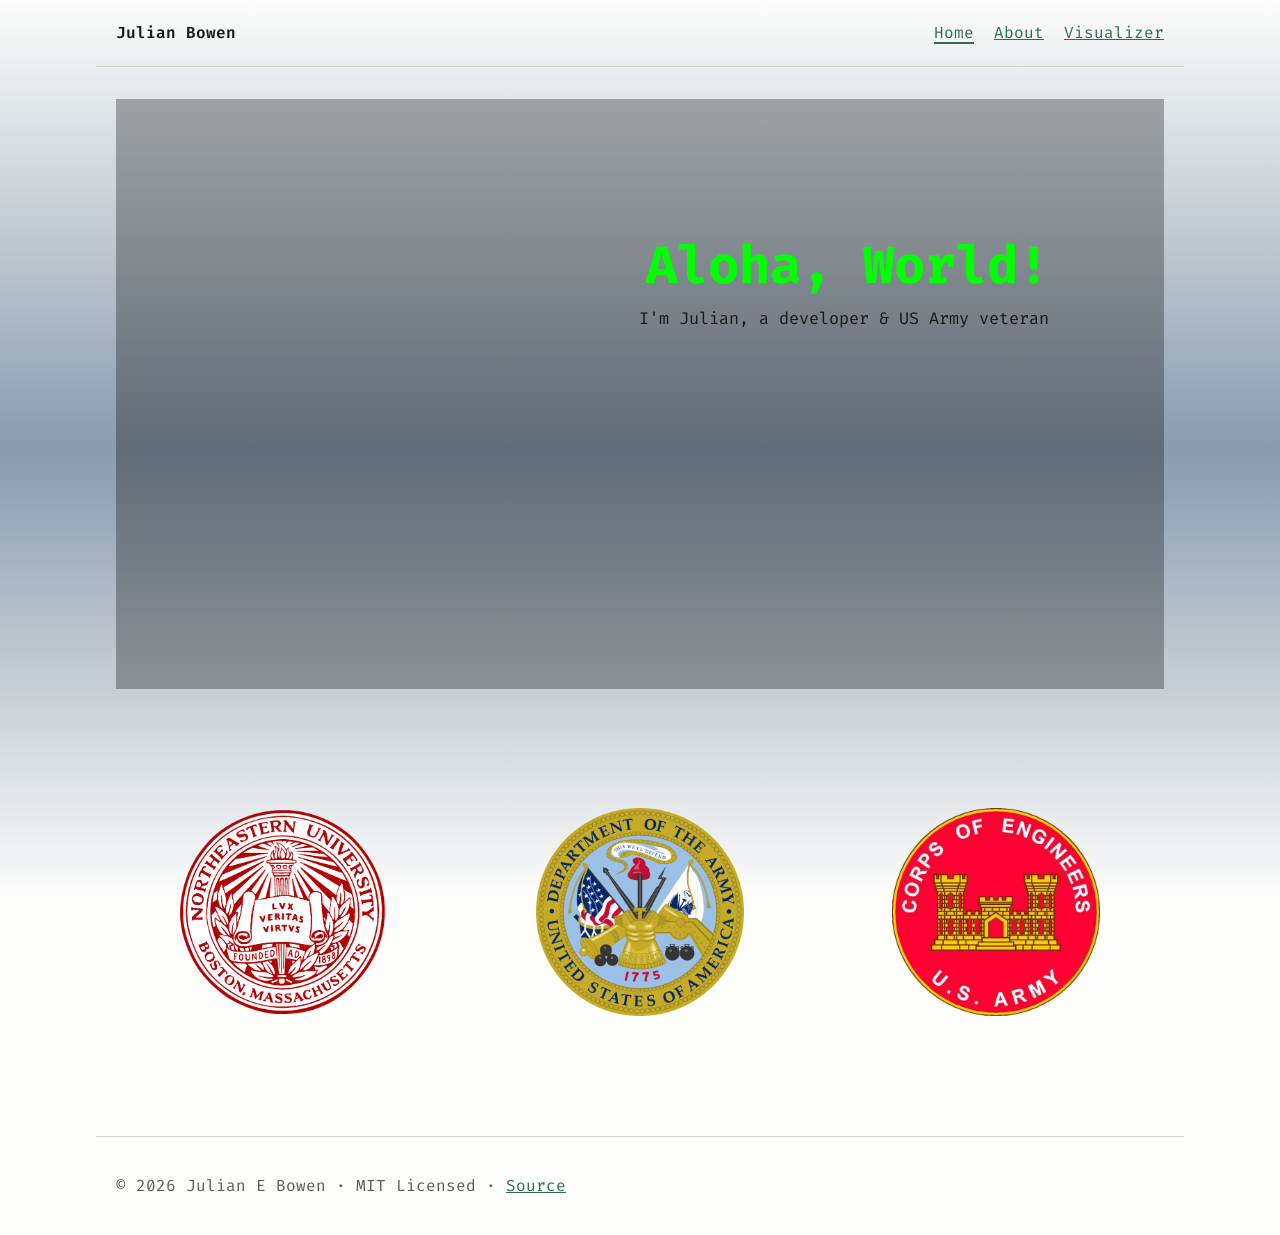
==== src/index.html @ a63399e9 "Build out home page hero, crests, and page gradient - Blue-gray vertical gradient page background - " ====
<!doctype html>
<html lang="en">
  <head>
    <meta charset="UTF-8" />
    <meta name="viewport" content="width=device-width, initial-scale=1.0" />
    <meta name="author" content="Julian E Bowen" />
    <meta
      name="description"
      content="TODO: one-sentence description of this homepage for search engines and link previews."
    />
    <link rel="icon" href="./images/favicon.svg" type="image/svg+xml" />
    <link rel="stylesheet" href="./css/styles.css" />
    <title>Julian Bowen</title>
  </head>
  <body>
    <a class="skip-link" href="#main">Skip to main content</a>

    <header class="site-header">
      <p class="site-header__brand">Julian Bowen</p>
      <nav class="site-nav" aria-label="Main">
        <ul class="site-nav__list">
          <li>
            <a class="site-nav__link" aria-current="page" href="./index.html"
              >Home</a
            >
          </li>
          <li><a class="site-nav__link" href="./about.html">About</a></li>
          <li>
            <a class="site-nav__link" href="./problem-set-visualizer.html"
              >Visualizer</a
            >
          </li>
        </ul>
      </nav>
    </header>

    <main class="main" id="main">
      <section class="hero">
        <div class="hero__image">
          <div class="hero__text">
            <h1 id="hero-title" class="hero__title typewriter">
              Aloha, World!
            </h1>
            <p class="hero__tagline typewriter">
              I'm Julian, a developer & US Army veteran
            </p>
          </div>
        </div>
      </section>

      <section class="cards" aria-labelledby="cards-title">
        <div class="crests">
          <img
            src="images/northeastern-university-logo.png"
            alt="The Northeastern University Crest"
            class="crests__img"
          />
          <img
            src="images/us-army-crest.png"
            alt="The US Army Crest"
            class="crests__img"
          />
          <img
            src="images/engineers.png"
            alt="The US Army Engineer Crest"
            class="crests__img"
          />
        </div>
        <ul class="cards__grid"></ul>
      </section>
    </main>

    <footer class="site-footer">
      <p class="site-footer__text">
        &copy; 2026 Julian E Bowen &middot; MIT Licensed &middot;
        <a
          class="site-footer__link"
          href="https://github.com/jbowen999/home_page"
          >Source</a
        >
      </p>
    </footer>

    <script type="module" src="./js/main.js"></script>
  </body>
</html>
---- src/css/styles.css ----
/* ==========================================================================
   Julian Bowen — homepage styles
   Shared by every page (index, about, visualizer). The visualizer page also
   loads visualizer.css on top of this; the homepage only uses this file.

   Sections, in order:
   1. Fonts         – loads the web font
   2. Design tokens – named values (colors, spacing) reused everywhere
   3. Reset / base  – sensible defaults for raw HTML tags (body, p, a, img)
   4. Layout        – page-level boxes: header, main column, footer, grids
   5. Components    – the look of individual pieces (nav, hero, feature card)
   6. Utilities     – small helpers (skip link, screen-reader-only text)

   WHERE TO START (homepage):
   - Want a different look overall? Edit the tokens in section 2 first.
     Changing --color-accent or --space-* updates the whole site at once.
   - Building the hero? Add rules next to .hero__title in section 5. Note
     index.html uses class="hero-image", which has no styles yet.
   - Building your original component? Style .feature in section 5 and add
     behavior in js/feature.js.
   - Adding project cards? The grid already exists (.cards__grid, section 4).
     Add <li class="card"> items in index.html, then write a .card rule
     in section 5.

   NAMING: class names follow "BEM" (Block__Element):
     .hero           = a block (a standalone chunk of the page)
     .hero__title    = an element that only makes sense inside .hero
   So you can tell where a class lives in the HTML just from its name.

   No !important anywhere in this file.
   ========================================================================== */

/* 1. Fonts ---------------------------------------------------------------- */
/* Downloads Fira Code from Google Fonts. "wght@300..700" requests every
   weight from light (300) to bold (700) in one variable-font file. */
@import url("https://fonts.googleapis.com/css2?family=Fira+Code:wght@300..700&display=swap");

/* 2. Design tokens -------------------------------------------------------- */
/* :root is the <html> element. Variables (custom properties) declared here
   are available to every element on the page. Use them with var(--name).
   Tip: when you want a new color or size, add a token here instead of
   typing a hex code directly into a rule. */
:root {
  /* Font stack: try Fira Code, then the OS's monospace font, then any
     monospace font. */
  --font-mono: "Fira Code", ui-monospace, monospace;

  --color-bg: #fdfdfc; /* page background (off-white) */
  --color-surface: #f2f2ef; /* slightly darker boxes on top of the bg */
  --color-text: #1a1a18; /* body text (near-black) */
  --color-muted: #5c5c57; /* secondary text: taglines, footer */
  --color-accent: #2f6f4f; /* links and highlights (green) */
  --color-border: #d8d8d2; /* thin divider lines */
  --color-terminal: #00ff00;
  /* Page background: off-white at the top and bottom, blue-gray in the
     middle. "to bottom" means the colors change as you move down the page. */
  --page-gradient: linear-gradient(
    to bottom,
    #fdfdfc 0%,
    #8a9bab 50%,
    #fdfdfc 100%
  );

  /* Spacing scale. 1rem = the browser's base font size (usually 16px),
     so --space-md is about 20px. Using only these five sizes keeps
     gaps consistent across the page. */
  --space-xs: 0.5rem;
  --space-sm: 0.75rem;
  --space-md: 1.25rem;
  --space-lg: 2rem;
  --space-xl: 3.5rem;

  --radius: 6px; /* corner rounding for boxes */
  --measure: 65ch; /* max paragraph width; 1ch ≈ one character wide */
  --page-max: 68rem; /* max width of the whole content column */
}

/* 3. Reset / base --------------------------------------------------------- */
/* By default, width/height exclude padding and border, which makes sizes
   hard to predict. border-box makes "width: 200px" mean the whole box. */
*,
*::before,
*::after {
  box-sizing: border-box;
}

/* Browsers add an 8px margin to <body> by default; remove it. Fonts and
   colors set here are inherited by everything inside the body. */
body {
  margin: 0;
  min-height: 100vh; /* fill the window even on short pages */
  background-color: var(--color-bg); /* fallback if gradients are unsupported */
  background-image: var(--page-gradient);
  background-attachment: fixed; /* gradient stays put while content scrolls */
  color: var(--color-text);
  font-family: var(--font-mono);
  font-size: 1rem;
  line-height: 1.6; /* 1.6 × font size between lines; easier to read */
}

/* Headings are big, so they need tighter line spacing. text-wrap: balance
   evens out line lengths when a heading wraps onto two lines. */
h1,
h2,
h3 {
  line-height: 1.2;
  text-wrap: balance;
}

/* Very long lines are hard to read; cap paragraphs at about 65 characters. */
p {
  max-width: var(--measure);
}

a {
  color: var(--color-accent);
}

/* Keep images from overflowing their container on small screens.
   display: block removes the small gap below inline images. */
img {
  display: block;
  max-width: 100%;
  height: auto;
}

/* 4. Layout --------------------------------------------------------------- */
/* The header, main and footer share one pattern for a centered column:
     max-width: var(--page-max);  never wider than 68rem
     margin: 0 auto;              "auto" left/right margins center it */

/* Header: a flex row with the name on the left and the nav on the right.
   space-between pushes the two children to opposite ends. flex-wrap lets
   the nav drop below the name on narrow screens. */
.site-header {
  display: flex;
  flex-wrap: wrap;
  align-items: center; /* vertically center the children */
  justify-content: space-between;
  gap: var(--space-md); /* space between the flex children */
  max-width: var(--page-max);
  margin: 0 auto;
  padding: var(--space-md);
  border-bottom: 1px solid var(--color-border);
}

/* Main: stacks its sections (hero, feature, cards) vertically with a large
   gap between them, so the sections themselves don't need margins.
   padding shorthand with 3 values = top, left/right, bottom. */
.main {
  max-width: var(--page-max);
  margin: 0 auto;
  padding: var(--space-lg) var(--space-md) var(--space-xl);
  display: flex;
  flex-direction: column;
  gap: var(--space-xl);
}

.site-footer {
  max-width: var(--page-max);
  margin: 0 auto;
  padding: var(--space-md);
  border-top: 1px solid var(--color-border);
  color: var(--color-muted);
}

/* Responsive card grid with no media queries:
   "repeat(auto-fit, minmax(16rem, 1fr))" = fit as many columns as possible,
   each at least 16rem wide, sharing any leftover space equally. On a phone
   you get 1 column; on a laptop, 3 or 4.
   margin/padding/list-style reset the default bullets and indent of <ul>. */
.cards__grid {
  display: grid;
  grid-template-columns: repeat(auto-fit, minmax(16rem, 1fr));
  gap: var(--space-md);
  margin: 0;
  padding: 0;
  list-style: none;
}

/* 5. Components ----------------------------------------------------------- */
/* The name in the top-left. <p> has a default margin; remove it so it
   lines up with the nav. */
.site-header__brand {
  margin: 0;
  font-weight: 600; /* semi-bold */
}

/* Nav links: turn the vertical bulleted <ul> into a horizontal row. */
.site-nav__list {
  display: flex;
  flex-wrap: wrap;
  gap: var(--space-md);
  margin: 0;
  padding: 0;
  list-style: none;
}

/* Highlight the link for the page you're on. This is an attribute
   selector: it matches links with aria-current="page" in the HTML (which
   also tells screen readers "you are here"). */
.site-nav__link[aria-current="page"] {
  text-decoration-thickness: 2px;
  text-underline-offset: 4px;
}

.hero__image {
  position: relative; /* children with position: absolute are placed inside this box*/
  container-type: inline-size; /* lets children use cqi = 1% of this box's width */
  aspect-ratio: 16/9; /* same shape as the photo */
  background-image:
    linear-gradient(rgba(0, 0, 0, 0.3), rgba(0, 0, 0, 0.3)),
    url("../images/rocky_beach.jpg");
  background-size: cover; /* stretch the photo to fill the box */
  background-position: top;
}

.hero__text {
  position: absolute;
  top: 23%;
  right: 11%;
  text-align: right;
  white-space: nowrap; /* never wrap, or the layout shifts on small screens */
}

.hero__title {
  margin: 0 0 var(--space-xs); /* only a small gap below */
  font-size: 5cqi;
  color: var(--color-terminal);
}

.hero__tagline {
  margin: 0;
  font-size: 1.6cqi;
  color: var(--color-text);
}

/* Untyped letters still take up space, so the line never changes width.
 * visiblity: hidden keeps the space; display: none would remove it*/
.typewriter__rest {
  visibility: hidden;
}

/* Terminal block cursor: a solid box one character wide (1ch) 
 * and one line tall, filled with the text color */
.typewriter__cursor {
  display: inline-block;
  width: 1ch;
  height: 1em;
  vertical-align: -0.1em;
  background-color: currentColor;
}

/* Like a real terminal: solid while typing, blinks once idle.
 * steps(1) makes it switch on/off sharply instead of fading.
 */
.typewriter[data-state="done"] .typewriter__cursor {
  animation: blink 1.5s steps(1) infinite;
}

@keyframes blink {
  50% {
    opacity: 0;
  }
}

/* Three crests in one row. The grid spans the same column as the hero,
   and repeat(3, 1fr) splits that width into three equal columns. */
.crests {
  display: grid;
  grid-template-columns: repeat(3, 1fr);
  gap: var(--space-md);
}

/* The logos have different shapes. Giving every box the same shape and
   using object-fit: contain lines them up without stretching any logo. */
.crests__img {
  width: 100%;
  padding: 5vw;
  aspect-ratio: 1; /* square boxes */
  object-fit: contain; /* fit the whole logo inside the box */
}

/* TODO: styles for the original component live here. */
/* Right now it's just a placeholder box: padding inside, a slightly darker
   background, a thin border and rounded corners. */
.feature {
  padding: var(--space-md);
  background-color: var(--color-surface);
  border: 1px solid var(--color-border);
  border-radius: var(--radius);
}

/* Headings get a default top margin; remove it so they sit flush with the
   top of their section. (.page-title is used on about.html.) */
.feature__title,
.cards__title,
.page-title {
  margin-top: 0;
}

/* 6. Utilities ------------------------------------------------------------ */
/* "Skip to main content" link for keyboard users. It stays off-screen until
   someone presses Tab, then :focus moves it into view. Try it: load the
   page and press Tab once. */
.skip-link {
  position: absolute;
  left: -9999px;
}

.skip-link:focus {
  left: var(--space-sm);
  top: var(--space-sm);
  padding: var(--space-xs) var(--space-sm);
  background-color: var(--color-bg);
  border: 2px solid var(--color-accent);
  border-radius: var(--radius);
}

/* Hides content visually but keeps it readable by screen readers. Use it for
   labels that sighted users don't need,
   e.g. <span class="visually-hidden">Open menu</span>. */
.visually-hidden {
  position: absolute;
  width: 1px;
  height: 1px;
  overflow: hidden;
  clip-path: inset(50%);
  white-space: nowrap;
}

/* Accessibility: if the user's OS is set to "reduce motion", make every
   animation/transition effectively instant. Any animation you add later is
   covered automatically. */
@media (prefers-reduced-motion: reduce) {
  *,
  *::before,
  *::after {
    animation-duration: 0.01ms;
    animation-iteration-count: 1;
    transition-duration: 0.01ms;
  }
}
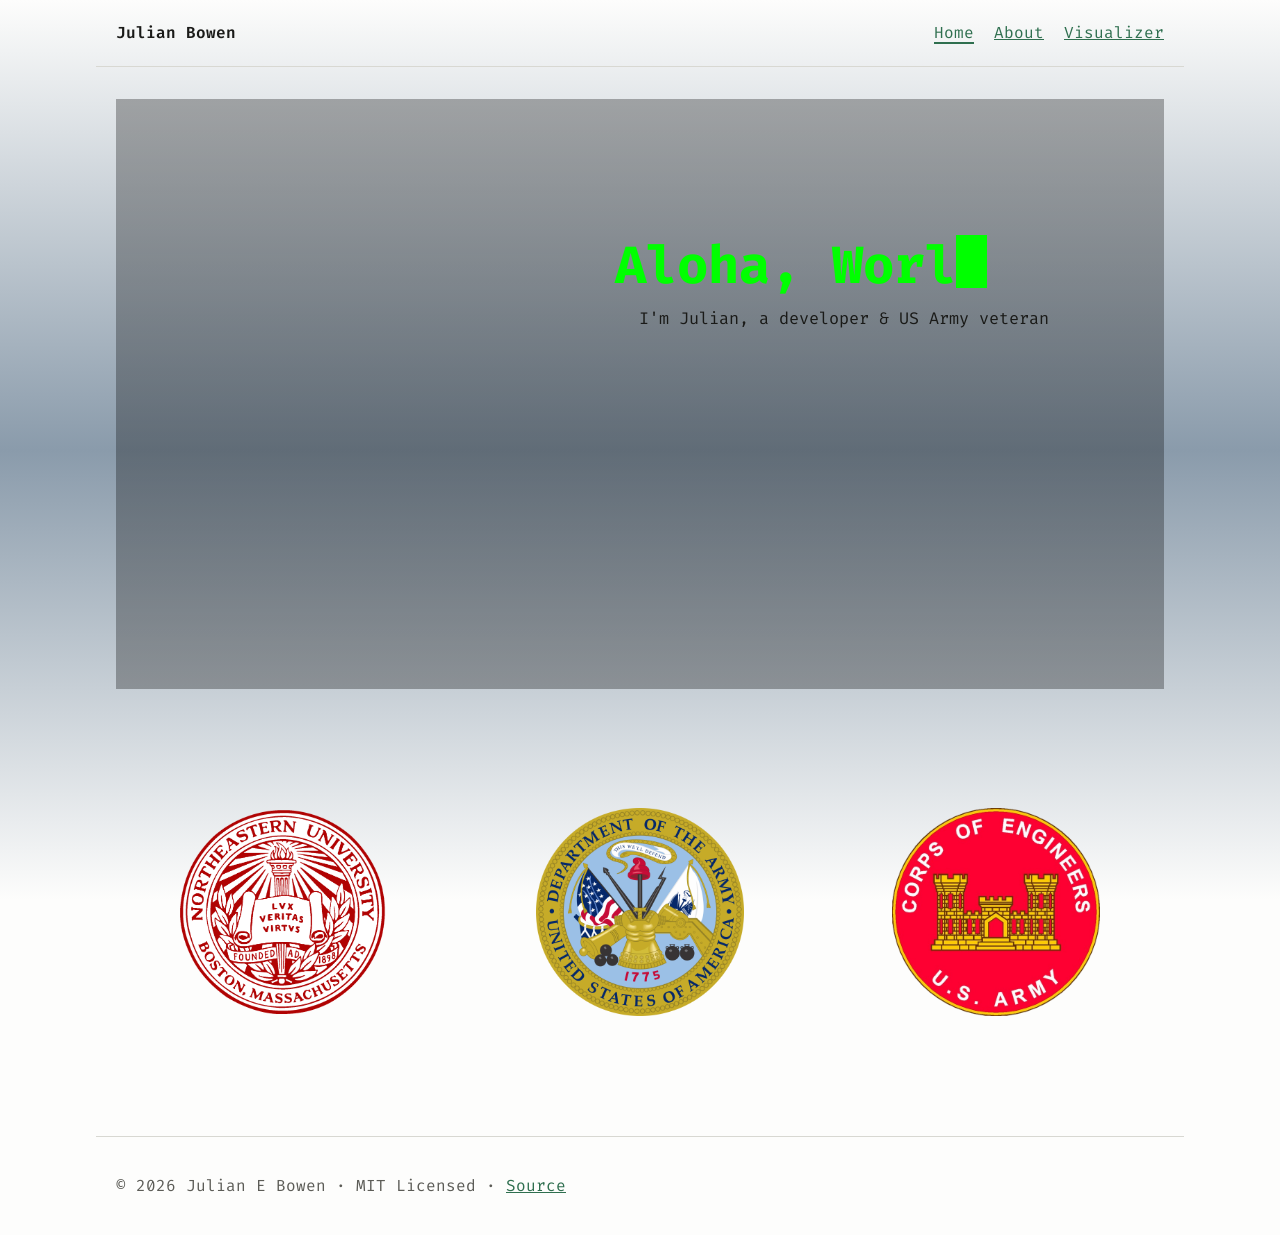
==== commit 2f38a4bf: "Build About page, clean up unused scaffold, light-theme visualizer - About page: four alternating pi" ====
--- a/src/index.html
+++ b/src/index.html
@@ -6,7 +6,7 @@
     <meta name="author" content="Julian E Bowen" />
     <meta
       name="description"
-      content="TODO: one-sentence description of this homepage for search engines and link previews."
+      content="Julian Bowen, a developer and US Army veteran studying at Northeastern University."
     />
     <link rel="icon" href="./images/favicon.svg" type="image/svg+xml" />
     <link rel="stylesheet" href="./css/styles.css" />
@@ -48,7 +48,7 @@
         </div>
       </section>
 
-      <section class="cards" aria-labelledby="cards-title">
+      <section class="affiliations" aria-label="Affiliations">
         <div class="crests">
           <img
             src="images/northeastern-university-logo.png"
@@ -66,7 +66,6 @@
             class="crests__img"
           />
         </div>
-        <ul class="cards__grid"></ul>
       </section>
     </main>
 
--- a/src/css/styles.css
+++ b/src/css/styles.css
@@ -8,19 +8,14 @@
    2. Design tokens – named values (colors, spacing) reused everywhere
    3. Reset / base  – sensible defaults for raw HTML tags (body, p, a, img)
    4. Layout        – page-level boxes: header, main column, footer, grids
-   5. Components    – the look of individual pieces (nav, hero, feature card)
+   5. Components    – the look of individual pieces (nav, hero, crests, about)
    6. Utilities     – small helpers (skip link, screen-reader-only text)
 
    WHERE TO START (homepage):
    - Want a different look overall? Edit the tokens in section 2 first.
      Changing --color-accent or --space-* updates the whole site at once.
-   - Building the hero? Add rules next to .hero__title in section 5. Note
-     index.html uses class="hero-image", which has no styles yet.
-   - Building your original component? Style .feature in section 5 and add
-     behavior in js/feature.js.
-   - Adding project cards? The grid already exists (.cards__grid, section 4).
-     Add <li class="card"> items in index.html, then write a .card rule
-     in section 5.
+   - Changing a piece of a page? Find its class in section 5 (e.g.
+     .hero__title, .crests__img, .about-section).
 
    NAMING: class names follow "BEM" (Block__Element):
      .hero           = a block (a standalone chunk of the page)
@@ -144,7 +139,7 @@
   border-bottom: 1px solid var(--color-border);
 }
 
-/* Main: stacks its sections (hero, feature, cards) vertically with a large
+/* Main: stacks its sections (hero, crests, about sections) vertically with a large
    gap between them, so the sections themselves don't need margins.
    padding shorthand with 3 values = top, left/right, bottom. */
 .main {
@@ -164,20 +159,6 @@
   color: var(--color-muted);
 }
 
-/* Responsive card grid with no media queries:
-   "repeat(auto-fit, minmax(16rem, 1fr))" = fit as many columns as possible,
-   each at least 16rem wide, sharing any leftover space equally. On a phone
-   you get 1 column; on a laptop, 3 or 4.
-   margin/padding/list-style reset the default bullets and indent of <ul>. */
-.cards__grid {
-  display: grid;
-  grid-template-columns: repeat(auto-fit, minmax(16rem, 1fr));
-  gap: var(--space-md);
-  margin: 0;
-  padding: 0;
-  list-style: none;
-}
-
 /* 5. Components ----------------------------------------------------------- */
 /* The name in the top-left. <p> has a default margin; remove it so it
    lines up with the nav. */
@@ -281,20 +262,41 @@
   object-fit: contain; /* fit the whole logo inside the box */
 }
 
-/* TODO: styles for the original component live here. */
-/* Right now it's just a placeholder box: padding inside, a slightly darker
-   background, a thin border and rounded corners. */
-.feature {
-  padding: var(--space-md);
-  background-color: var(--color-surface);
-  border: 1px solid var(--color-border);
-  border-radius: var(--radius);
+/* About page sections: a picture beside a heading + paragraph.
+   On narrow screens each section is one column: picture on top, text
+   below. HTML always lists the picture first, so that order holds. */
+.about-section {
+  display: grid;
+  gap: var(--space-lg);
+  align-items: center; /* vertically center the text beside the picture */
+}
+
+/* Headings have a default top margin; remove it so the text lines up
+   with the top of its column. */
+.about-section__text h2 {
+  margin-top: 0;
+}
+
+.about-section__img__trim {
+  aspect-ratio: 4/3;
+  object-fit: cover;
+}
+
+/* Wide screens (48rem is about 768px): two equal columns. Every even
+   section moves its picture to the right, so sections alternate
+   automatically: add a new <section> and it picks the next side. */
+@media (min-width: 48rem) {
+  .about-section {
+    grid-template-columns: 1fr 1fr;
+  }
+
+  .about-section:nth-of-type(even) .about-section__img {
+    order: 1; /* default order is 0, so this goes after the text */
+  }
 }
 
 /* Headings get a default top margin; remove it so they sit flush with the
-   top of their section. (.page-title is used on about.html.) */
-.feature__title,
-.cards__title,
+   top of their section. (.page-title is used on problem-set-visualizer.html.) */
 .page-title {
   margin-top: 0;
 }
@@ -315,18 +317,6 @@
   background-color: var(--color-bg);
   border: 2px solid var(--color-accent);
   border-radius: var(--radius);
-}
-
-/* Hides content visually but keeps it readable by screen readers. Use it for
-   labels that sighted users don't need,
-   e.g. <span class="visually-hidden">Open menu</span>. */
-.visually-hidden {
-  position: absolute;
-  width: 1px;
-  height: 1px;
-  overflow: hidden;
-  clip-path: inset(50%);
-  white-space: nowrap;
 }
 
 /* Accessibility: if the user's OS is set to "reduce motion", make every
